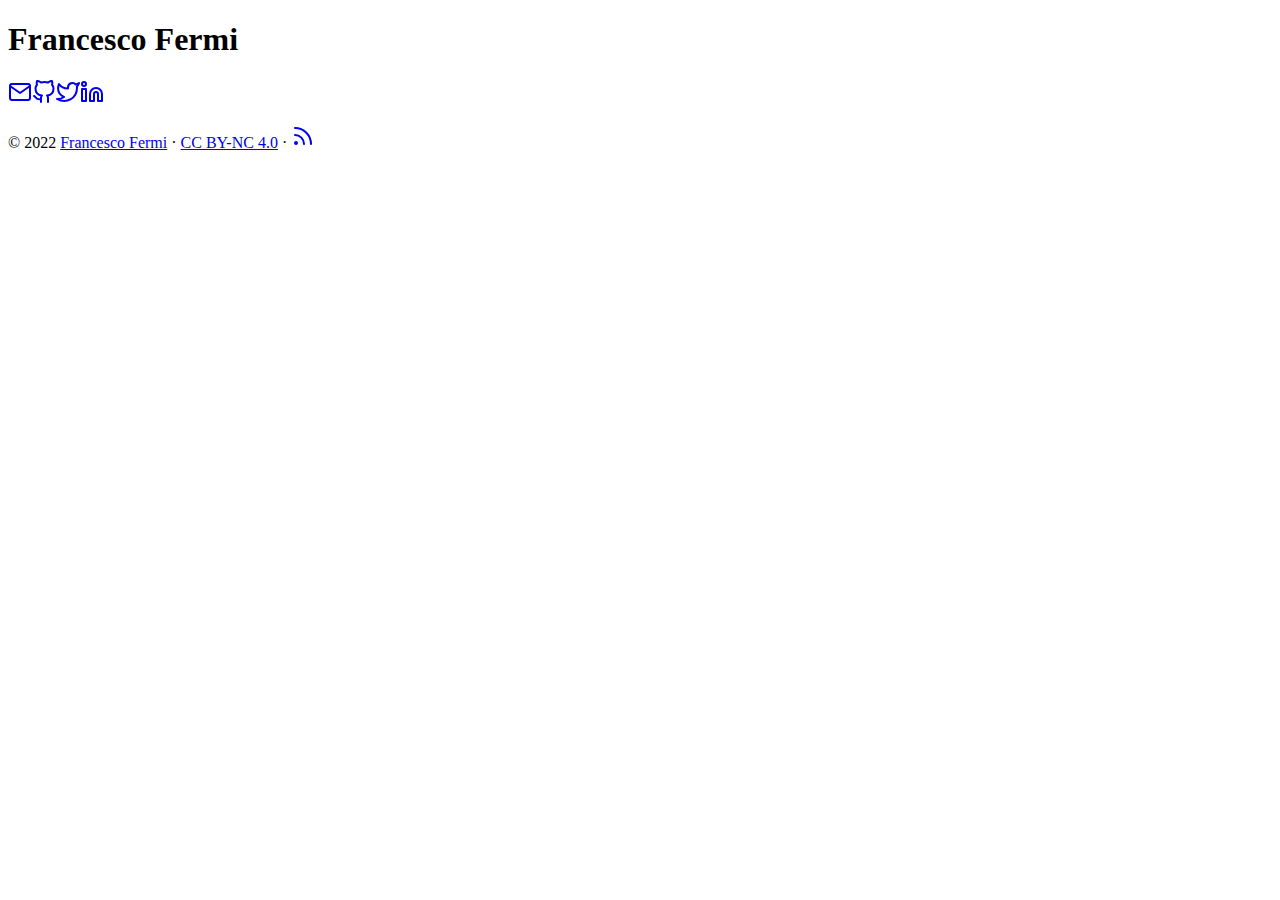
==== index.html @ c715a1b6 "Auto publishing site from ffermi/personal-website@5c829b3" ====
<!DOCTYPE html>
<html lang="en-us">

<head>
	<meta name="generator" content="Hugo 0.62.2" />
	<meta charset="UTF-8">
	<meta name="viewport" content="width=device-width, initial-scale=1.0">
	<meta http-equiv="X-UA-Compatible" content="ie=edge">
	<meta name="theme-color" content="#494f5c">
	<meta name="msapplication-TileColor" content="#494f5c">
<meta itemprop="name" content="Francesco Fermi">
<meta itemprop="description" content=""><meta property="og:title" content="Francesco Fermi" />
<meta property="og:description" content="" />
<meta property="og:type" content="website" />
<meta property="og:url" content="https://ffermi.it/" />

<meta name="twitter:card" content="summary"/>
<meta name="twitter:title" content="Francesco Fermi"/>
<meta name="twitter:description" content=""/>

	<link rel="apple-touch-icon" sizes="180x180" href="/apple-touch-icon.png">
	<link rel="icon" type="image/png" sizes="32x32" href="/favicon-32x32.png">
	<link rel="icon" type="image/png" sizes="16x16" href="/favicon-16x16.png">
	<link rel="manifest" href="/site.webmanifest">
	<link rel="mask-icon" href="/safari-pinned-tab.svg" color="">
	<link rel="shortcut icon" href="/favicon.ico">

	<title>Francesco Fermi</title>
	<link rel="alternate" type="application/rss+xml" href="https://ffermi.it/index.xml" title="Francesco Fermi" />
	<link rel="stylesheet" href="https://ffermi.it/css/style.min.657bcb7af31123e4156b1a3d2ff60a636717e54ead74f882136b5114cf72b55e.css" integrity="sha256-ZXvLevMRI+QVaxo9L/YKY2cX5U6tdPiCE2tRFM9ytV4=" crossorigin="anonymous">
	<meta http-equiv="Content-Security-Policy" content="default-src 'self'" />
</head>

<body id="page">
	
	<div id="spotlight" class="animated fadeIn">
		<div id="home-center">
			<h1 id="home-title">Francesco Fermi</h1>
			<div id="home-social">
				<a href="mailto:fermi.francesco@outlook.com" target="_blank" rel="noopener me" title="Email"><svg xmlns="http://www.w3.org/2000/svg" class="feather" width="24" height="24" viewBox="0 0 24 24" fill="none" stroke="currentColor" stroke-width="2" stroke-linecap="round" stroke-linejoin="round"><path d="M4 4h16c1.1 0 2 .9 2 2v12c0 1.1-.9 2-2 2H4c-1.1 0-2-.9-2-2V6c0-1.1.9-2 2-2z"></path><polyline points="22,6 12,13 2,6"></polyline></svg></a><a href="https://github.com/ffermi" target="_blank" rel="noopener me" title="Github"><svg xmlns="http://www.w3.org/2000/svg" class="feather" width="24" height="24" viewBox="0 0 24 24" fill="none" stroke="currentColor" stroke-width="2" stroke-linecap="round" stroke-linejoin="round"><path d="M9 19c-5 1.5-5-2.5-7-3m14 6v-3.87a3.37 3.37 0 0 0-.94-2.61c3.14-.35 6.44-1.54 6.44-7A5.44 5.44 0 0 0 20 4.77 5.07 5.07 0 0 0 19.91 1S18.73.65 16 2.48a13.38 13.38 0 0 0-7 0C6.27.65 5.09 1 5.09 1A5.07 5.07 0 0 0 5 4.77a5.44 5.44 0 0 0-1.5 3.78c0 5.42 3.3 6.61 6.44 7A3.37 3.37 0 0 0 9 18.13V22"></path></svg></a><a href="https://twitter.com/ffermi" target="_blank" rel="noopener me" title="Twitter"><svg xmlns="http://www.w3.org/2000/svg" class="feather" width="24" height="24" viewBox="0 0 24 24" fill="none" stroke="currentColor" stroke-width="2" stroke-linecap="round" stroke-linejoin="round"><path d="M23 3a10.9 10.9 0 0 1-3.14 1.53 4.48 4.48 0 0 0-7.86 3v1A10.66 10.66 0 0 1 3 4s-4 9 5 13a11.64 11.64 0 0 1-7 2c9 5 20 0 20-11.5a4.5 4.5 0 0 0-.08-.83A7.72 7.72 0 0 0 23 3z"></path></svg></a><a href="https://www.linkedin.com/in/ffermi/" target="_blank" rel="noopener me" title="Linkedin"><svg xmlns="http://www.w3.org/2000/svg" class="feather" width="24" height="24" viewBox="0 0 24 24" fill="none" stroke="currentColor" stroke-width="2" stroke-linecap="round" stroke-linejoin="round"><path d="M16 8a6 6 0 0 1 6 6v7h-4v-7a2 2 0 0 0-2-2 2 2 0 0 0-2 2v7h-4v-7a6 6 0 0 1 6-6z"></path><rect x="2" y="9" width="4" height="12"></rect><circle cx="4" cy="4" r="2"></circle></svg></a>
			</div>
			<nav id="home-nav" class="site-nav">
				

			</nav>
		</div>
		<div id="home-footer">
			<p>
				&copy; 2022 <a href="https://ffermi.it">Francesco Fermi</a> &#183; <a href="https://creativecommons.org/licenses/by-nc/4.0/" target="_blank" rel="noopener">CC BY-NC 4.0</a> &#183; <a href="https://ffermi.it/posts/index.xml" target="_blank" title="rss"><svg xmlns="http://www.w3.org/2000/svg" width="24" height="24" viewBox="0 0 24 24" fill="none" stroke="currentColor" stroke-width="2" stroke-linecap="round" stroke-linejoin="round" class="feather feather-rss"><path d="M4 11a9 9 0 0 1 9 9"></path><path d="M4 4a16 16 0 0 1 16 16"></path><circle cx="5" cy="19" r="1"></circle></svg></a>
			</p>
		</div>
	</div>


	<script src="https://ffermi.it/js/bundle.min.4a9a0ac3d2217822c7865b4161e6c2a71de1d70492264337755427898dd718f6.js" integrity="sha256-SpoKw9IheCLHhltBYebCpx3h1wSSJkM3dVQniY3XGPY=" crossorigin="anonymous"></script>
	

</body>

</html>
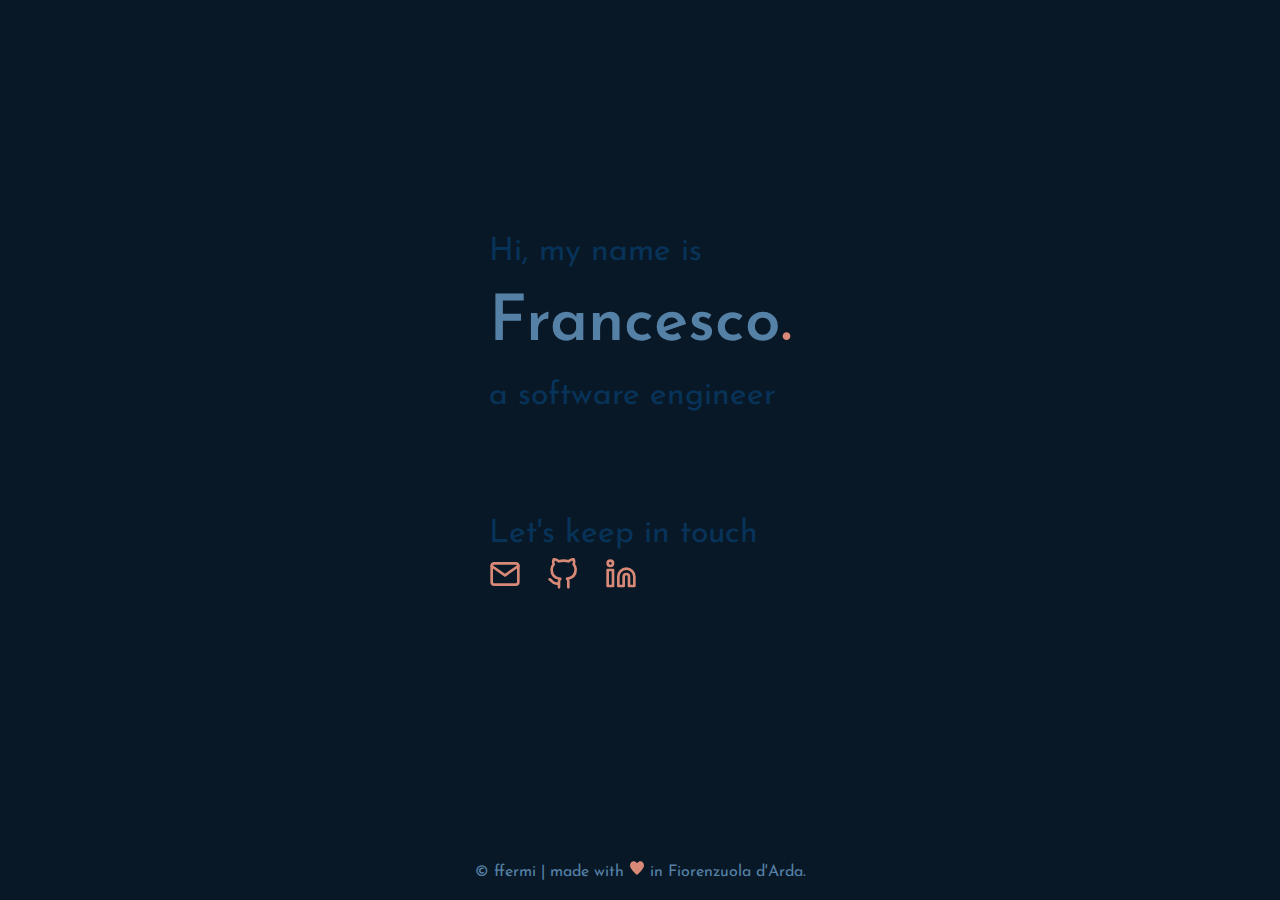
==== commit c273a1ed: "redesign personal website" ====
--- a/index.html
+++ b/index.html
@@ -1,60 +1,46 @@
 <!DOCTYPE html>
-<html lang="en-us">
-
-<head>
-	<meta name="generator" content="Hugo 0.62.2" />
-	<meta charset="UTF-8">
-	<meta name="viewport" content="width=device-width, initial-scale=1.0">
-	<meta http-equiv="X-UA-Compatible" content="ie=edge">
-	<meta name="theme-color" content="#494f5c">
-	<meta name="msapplication-TileColor" content="#494f5c">
-<meta itemprop="name" content="Francesco Fermi">
-<meta itemprop="description" content=""><meta property="og:title" content="Francesco Fermi" />
-<meta property="og:description" content="" />
-<meta property="og:type" content="website" />
-<meta property="og:url" content="https://ffermi.it/" />
-
-<meta name="twitter:card" content="summary"/>
-<meta name="twitter:title" content="Francesco Fermi"/>
-<meta name="twitter:description" content=""/>
-
-	<link rel="apple-touch-icon" sizes="180x180" href="/apple-touch-icon.png">
-	<link rel="icon" type="image/png" sizes="32x32" href="/favicon-32x32.png">
-	<link rel="icon" type="image/png" sizes="16x16" href="/favicon-16x16.png">
-	<link rel="manifest" href="/site.webmanifest">
-	<link rel="mask-icon" href="/safari-pinned-tab.svg" color="">
-	<link rel="shortcut icon" href="/favicon.ico">
-
-	<title>Francesco Fermi</title>
-	<link rel="alternate" type="application/rss+xml" href="https://ffermi.it/index.xml" title="Francesco Fermi" />
-	<link rel="stylesheet" href="https://ffermi.it/css/style.min.657bcb7af31123e4156b1a3d2ff60a636717e54ead74f882136b5114cf72b55e.css" integrity="sha256-ZXvLevMRI+QVaxo9L/YKY2cX5U6tdPiCE2tRFM9ytV4=" crossorigin="anonymous">
-	<meta http-equiv="Content-Security-Policy" content="default-src 'self'" />
-</head>
-
-<body id="page">
-	
-	<div id="spotlight" class="animated fadeIn">
-		<div id="home-center">
-			<h1 id="home-title">Francesco Fermi</h1>
-			<div id="home-social">
-				<a href="mailto:fermi.francesco@outlook.com" target="_blank" rel="noopener me" title="Email"><svg xmlns="http://www.w3.org/2000/svg" class="feather" width="24" height="24" viewBox="0 0 24 24" fill="none" stroke="currentColor" stroke-width="2" stroke-linecap="round" stroke-linejoin="round"><path d="M4 4h16c1.1 0 2 .9 2 2v12c0 1.1-.9 2-2 2H4c-1.1 0-2-.9-2-2V6c0-1.1.9-2 2-2z"></path><polyline points="22,6 12,13 2,6"></polyline></svg></a><a href="https://github.com/ffermi" target="_blank" rel="noopener me" title="Github"><svg xmlns="http://www.w3.org/2000/svg" class="feather" width="24" height="24" viewBox="0 0 24 24" fill="none" stroke="currentColor" stroke-width="2" stroke-linecap="round" stroke-linejoin="round"><path d="M9 19c-5 1.5-5-2.5-7-3m14 6v-3.87a3.37 3.37 0 0 0-.94-2.61c3.14-.35 6.44-1.54 6.44-7A5.44 5.44 0 0 0 20 4.77 5.07 5.07 0 0 0 19.91 1S18.73.65 16 2.48a13.38 13.38 0 0 0-7 0C6.27.65 5.09 1 5.09 1A5.07 5.07 0 0 0 5 4.77a5.44 5.44 0 0 0-1.5 3.78c0 5.42 3.3 6.61 6.44 7A3.37 3.37 0 0 0 9 18.13V22"></path></svg></a><a href="https://twitter.com/ffermi" target="_blank" rel="noopener me" title="Twitter"><svg xmlns="http://www.w3.org/2000/svg" class="feather" width="24" height="24" viewBox="0 0 24 24" fill="none" stroke="currentColor" stroke-width="2" stroke-linecap="round" stroke-linejoin="round"><path d="M23 3a10.9 10.9 0 0 1-3.14 1.53 4.48 4.48 0 0 0-7.86 3v1A10.66 10.66 0 0 1 3 4s-4 9 5 13a11.64 11.64 0 0 1-7 2c9 5 20 0 20-11.5a4.5 4.5 0 0 0-.08-.83A7.72 7.72 0 0 0 23 3z"></path></svg></a><a href="https://www.linkedin.com/in/ffermi/" target="_blank" rel="noopener me" title="Linkedin"><svg xmlns="http://www.w3.org/2000/svg" class="feather" width="24" height="24" viewBox="0 0 24 24" fill="none" stroke="currentColor" stroke-width="2" stroke-linecap="round" stroke-linejoin="round"><path d="M16 8a6 6 0 0 1 6 6v7h-4v-7a2 2 0 0 0-2-2 2 2 0 0 0-2 2v7h-4v-7a6 6 0 0 1 6-6z"></path><rect x="2" y="9" width="4" height="12"></rect><circle cx="4" cy="4" r="2"></circle></svg></a>
+<html lang="en">
+	<head>
+		<meta charset="UTF-8">
+		<meta name="viewport" content="width=device-width, initial-scale=1.0">
+		<link rel="shortcut icon" type="image/jpg" href="./media/favicon.svg" />
+		<link rel="stylesheet" href="./css/reset.css" />
+		<link rel="stylesheet" href="./css/fonts.css" />
+		<link rel="stylesheet" href="./css/main.css" />
+		<title>ffermi</title>
+	</head>
+	<body>
+		<main>
+			<div class="container">
+			<section class="hero">
+				<h3>Hi, my name is</h3>
+				<h1>Francesco<span id="dot">.</span></h1>
+				<h3>a software engineer</h3>
+			</section>
+			<section class="social">
+				<h3>Let's keep in touch<h3>
+				<ul>
+					<li>
+						<a href="mailto:fermi.francesco@outlook.com" target="_blank">
+							<img class="icon" src="media/mail.svg" alt="mail" />
+						</a>
+					</li>
+					<li>
+						<a href="https://github.com/ffermi" target="_blank">
+							<img class="icon" src="media/github.svg" alt="github" />
+						</a>
+					</li>
+					<li>
+						<a href="https://www.linkedin.com/in/ffermi/" target="_blank">
+							<img class="icon" src="media/linkedin.svg" alt="linkedin" />
+						</a>
+					</li>
+				</ul>	
+			</section>
 			</div>
-			<nav id="home-nav" class="site-nav">
-				
-
-			</nav>
-		</div>
-		<div id="home-footer">
-			<p>
-				&copy; 2022 <a href="https://ffermi.it">Francesco Fermi</a> &#183; <a href="https://creativecommons.org/licenses/by-nc/4.0/" target="_blank" rel="noopener">CC BY-NC 4.0</a> &#183; <a href="https://ffermi.it/posts/index.xml" target="_blank" title="rss"><svg xmlns="http://www.w3.org/2000/svg" width="24" height="24" viewBox="0 0 24 24" fill="none" stroke="currentColor" stroke-width="2" stroke-linecap="round" stroke-linejoin="round" class="feather feather-rss"><path d="M4 11a9 9 0 0 1 9 9"></path><path d="M4 4a16 16 0 0 1 16 16"></path><circle cx="5" cy="19" r="1"></circle></svg></a>
-			</p>
-		</div>
-	</div>
-
-
-	<script src="https://ffermi.it/js/bundle.min.4a9a0ac3d2217822c7865b4161e6c2a71de1d70492264337755427898dd718f6.js" integrity="sha256-SpoKw9IheCLHhltBYebCpx3h1wSSJkM3dVQniY3XGPY=" crossorigin="anonymous"></script>
-	
-
-</body>
-
+		</main>
+		<footer>
+			<p>© ffermi | made with <img id="love" class="icon" src="media/love.svg" alt="love" /> in Fiorenzuola d'Arda.</p>
+		</footer>
+	</body>
 </html>
--- a/css/fonts.css
+++ b/css/fonts.css
@@ -0,0 +1,9 @@
+/* Josefin Sans */
+@import url('https://fonts.googleapis.com/css2?family=Josefin+Sans:ital,wght@0,100..700;1,100..700&display=swap');
+
+body {
+  font-family: 'Josefin Sans', system-ui;
+  font-optical-sizing: auto;
+  font-weight: 400;
+  font-style: normal;
+}
--- a/css/main.css
+++ b/css/main.css
@@ -0,0 +1,98 @@
+:root {
+  --background-color: #081826;
+  --text-primary-color: #5681A6;
+  --text-secondary-color: #083359;
+  --accent-primary-color: #F2D5BB;
+  --accent-secondary-color: #D98977;
+}
+
+html {
+  scroll-behavior: smooth;
+}
+
+body {
+  display: flex;
+  flex-direction: column; 
+  min-height: 100vh; 
+  background-color: var(--background-color);
+  color: var(--text-primary-color);
+}
+
+main{
+  flex-grow: 1;
+  align-items: center;
+  padding: 3rem;
+}
+
+footer{
+  margin-top: auto; /* Pushes the footer to the bottom */
+  
+  padding: 1rem;
+
+  display: flex;
+  flex-direction: row; 
+  justify-content: center;
+}
+
+h1 {
+  font-weight: 600;
+  font-size: 4rem;
+}
+
+h3 {
+  font-size: 2rem;
+  font-weight: 400;
+  color: var(--text-secondary-color);
+}
+
+ul {
+  padding: 0;
+}
+
+li {
+  display: inline-block;
+  padding-right: 1rem;
+}
+
+.container {
+  justify-self: center;
+}
+
+.hero {
+  padding-top: 20vh;
+}
+
+.social {
+  padding-top: 10vh;
+}
+
+
+.icon {
+  display: inline;
+  height: 2rem;
+}
+
+.accent-color{
+  color: var(--accent-secondary-color);
+}
+
+#love {
+  height: 1rem;
+}
+
+#dot {
+  color: var(--accent-secondary-color);
+} 
+
+@media (orientation: landscape) and (max-width: 1024px) {
+  main{
+    padding: 0;
+  }
+  .hero{
+    padding-top: 30vh;
+  }
+
+  .social {
+    padding: 35vh 0;
+  } 
+}